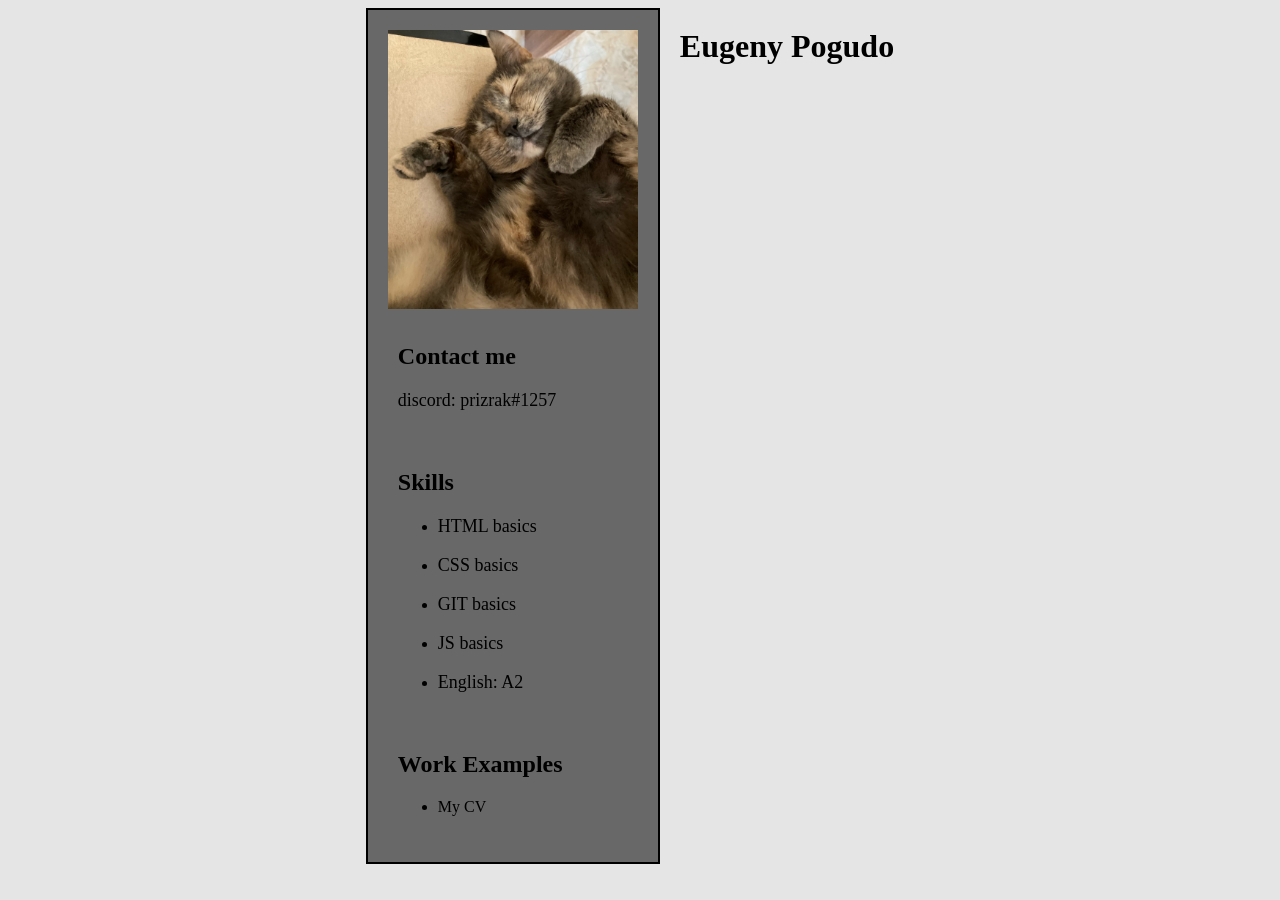
==== index.html @ e800ff75 "feat: name column add" ====
<!DOCTYPE html>
<html lang="en">
<head>
    <link rel="stylesheet" href="style.css">
    <meta charset="UTF-8">
    <meta http-equiv="X-UA-Compatible" content="IE=edge">
    <meta name="viewport" content="width=device-width, initial-scale=1.0">
    <title>Document</title>
</head>
<body>
    <div class='foundation'>
        <div class="cat-column">
            <img class='cat' src="cat.jpg">
            <div class="info">
                <h2>Contact me</h2>
                <p class="text">discord: prizrak#1257</p>
            </div>
            <div class="info">
                <h2 >Skills</h2>
                <ul>
                    <li>
                        <p class="text">HTML basics</p>
                    </li>
                    <li>
                        <p class="text">CSS basics</p>
                    </li>
                    <li>
                        <p class="text">GIT basics</p>
                    </li>
                    <li>
                        <p class="text">JS basics</p>
                    </li>
                    <li>
                        <p class="text">English: A2</p>
                    </li>
                </ul>
            </div>
            <div class="info">
                <h2>Work Examples</h2>
                <ul>
                    <li><a href="https://github.com/aranek666/rsschool-cv/blob/gh-pages/cv.md">My CV</a></li>
                </ul>
            </div>
        </div>
        <h1 class="name">Eugeny Pogudo</h1>
    </div>
</body>
</html>
---- style.css ----
body {
    background-color: rgb(229, 229, 229);
}
.foundation {
   display: flex;
   justify-content: center; 
}
.cat {
    width: 250px;   
}
.name {
    padding: 20px;
    margin: 0;
}
.cat-column {
    background-color: rgb(104, 104, 104);
    padding: 20px;
    border: 2px solid black
}
.info {
    padding: 10px;
}
.text {
    font-size: 18px;
}
a {
    text-decoration: none;
    color: black;
}
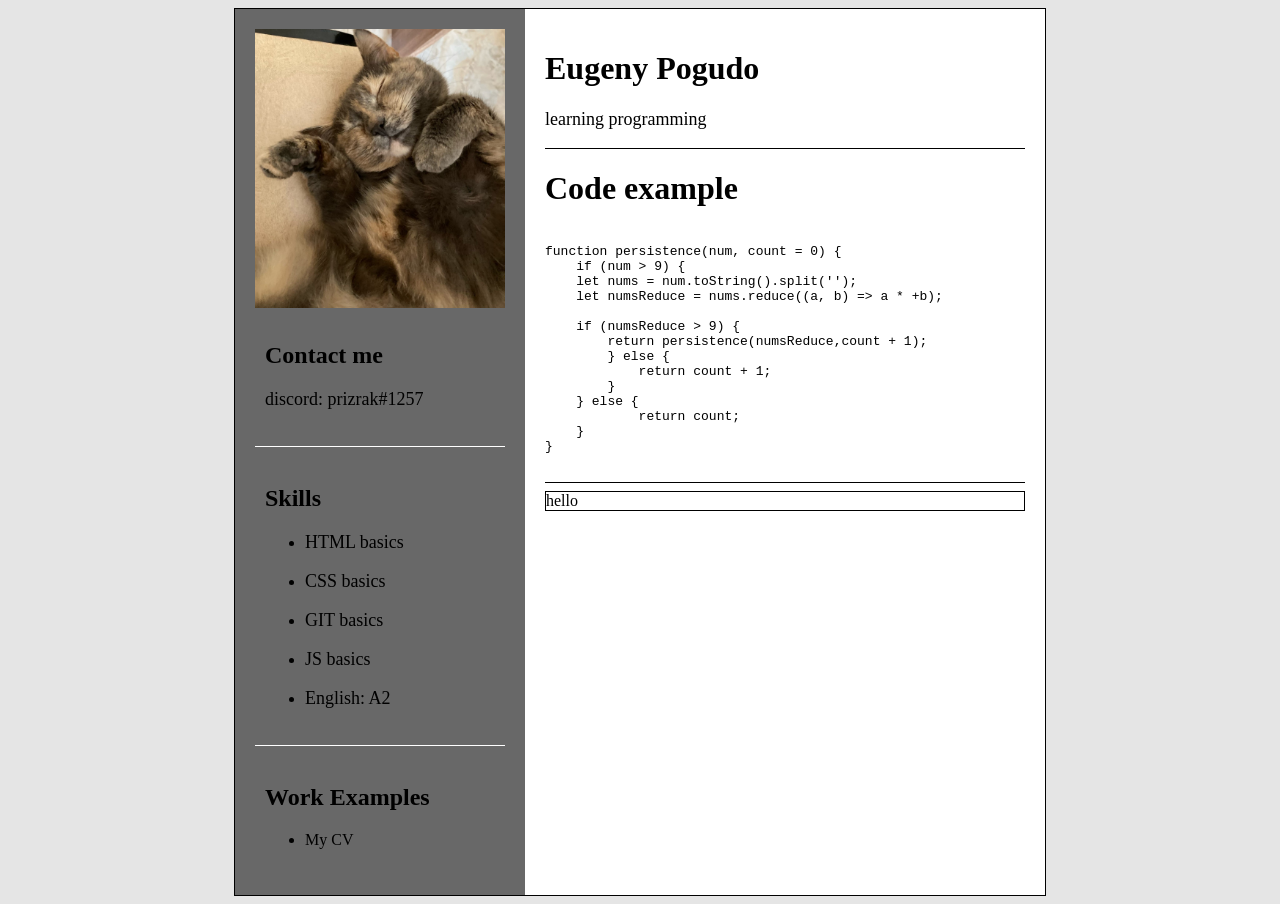
==== commit 34a9e8bb: "feat: cat-column" ====
--- a/index.html
+++ b/index.html
@@ -15,6 +15,7 @@
                 <h2>Contact me</h2>
                 <p class="text">discord: prizrak#1257</p>
             </div>
+            <hr class="hr-cat">
             <div class="info">
                 <h2 >Skills</h2>
                 <ul>
@@ -35,6 +36,7 @@
                     </li>
                 </ul>
             </div>
+            <hr class="hr-cat">
             <div class="info">
                 <h2>Work Examples</h2>
                 <ul>
@@ -42,7 +44,34 @@
                 </ul>
             </div>
         </div>
-        <h1 class="name">Eugeny Pogudo</h1>
+        <div class="name-column">
+            <div>
+                <h1 class="name">Eugeny Pogudo</h1>
+                <p class="text"> learning programming</p>
+            </div>
+            <hr class="hr-name">
+            <div>
+                <h1>Code example</h1>
+                <pre><code>
+function persistence(num, count = 0) {  
+    if (num > 9) {
+    let nums = num.toString().split('');
+    let numsReduce = nums.reduce((a, b) => a * +b);
+                            
+    if (numsReduce > 9) { 
+        return persistence(numsReduce,count + 1);
+        } else {
+            return count + 1;
+        }
+    } else {
+            return count;
+    }
+}
+                </code></pre>
+            </div>
+            <hr class="hr-name">
+            <footer>hello</footer>
+        </div>
     </div>
 </body>
 </html>
--- a/style.css
+++ b/style.css
@@ -3,19 +3,23 @@
 }
 .foundation {
    display: flex;
-   justify-content: center; 
+   justify-content: center;
+   
+
 }
 .cat {
     width: 250px;   
 }
 .name {
-    padding: 20px;
-    margin: 0;
+   padding: 0;
+   
 }
 .cat-column {
     background-color: rgb(104, 104, 104);
     padding: 20px;
-    border: 2px solid black
+    border-left: 1px solid black;
+    border-top: 1px solid black;
+    border-bottom: 1px solid black;
 }
 .info {
     padding: 10px;
@@ -26,4 +30,29 @@
 a {
     text-decoration: none;
     color: black;
+}
+.name-column {
+    background-color: white;
+    border-right: 1px solid black;
+    border-top: 1px solid black;
+    border-bottom: 1px solid black;
+    padding: 20px;
+    width: 30em;
+}
+.hr-cat {
+    border: none; 
+    background-color: white;
+    color: white; 
+    height: 1px;
+}
+.hr-name {
+    border: none; 
+    background-color: black;
+    color: black; 
+    height: 1px;
+}
+footer {
+    display: flex;
+    
+    border: 1px solid black;
 }
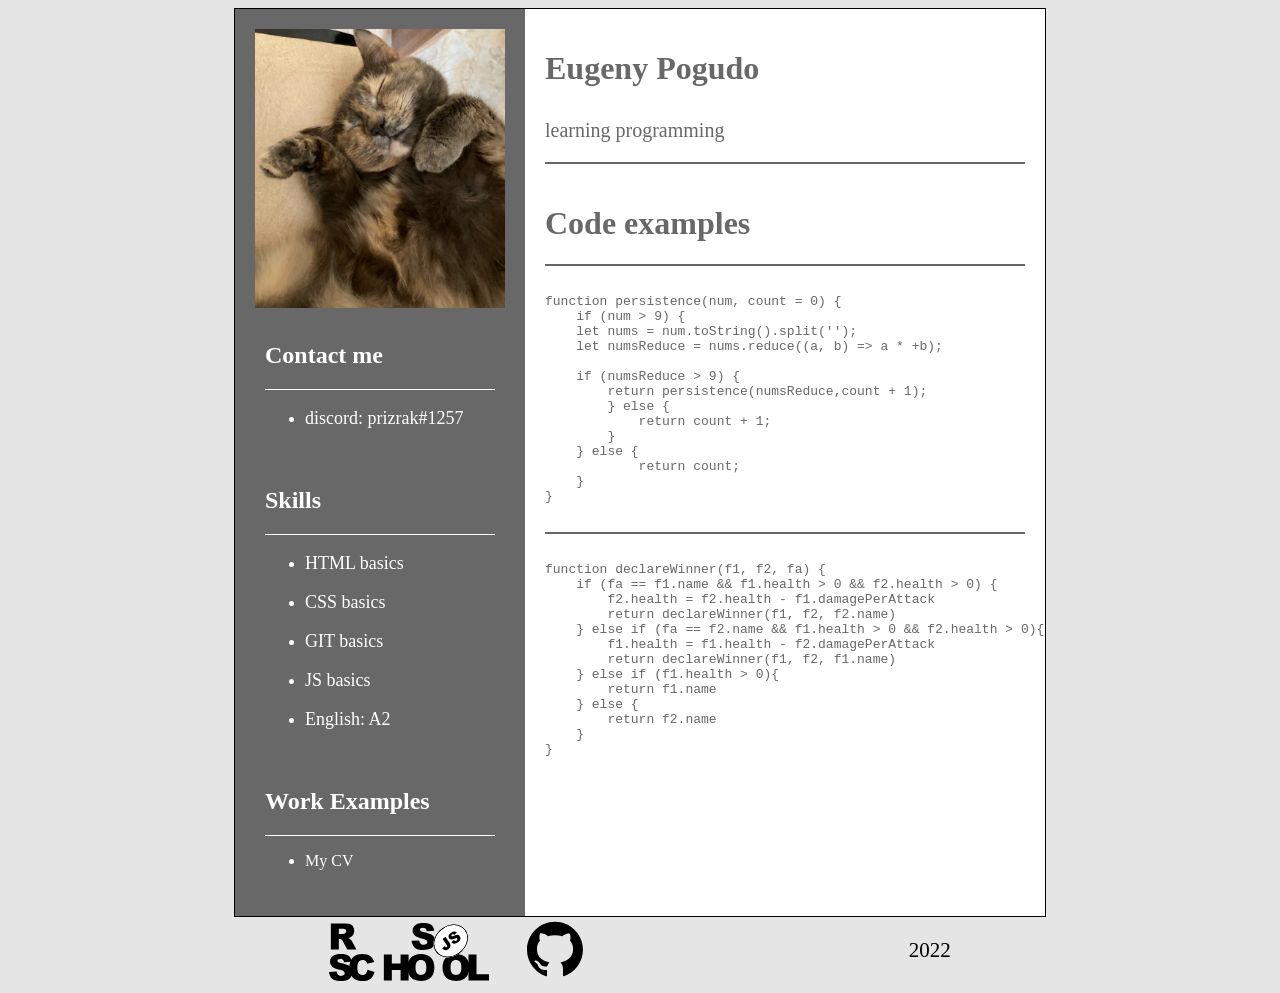
==== commit 78ec67f4: "feat: footer and examples" ====
--- a/index.html
+++ b/index.html
@@ -8,51 +8,61 @@
     <title>Document</title>
 </head>
 <body>
+    <header>
+        
+    </header>
     <div class='foundation'>
         <div class="cat-column">
-            <img class='cat' src="cat.jpg">
+            <img class='cat' src="cat.jpg" alt="фотография не загружена">
             <div class="info">
-                <h2>Contact me</h2>
-                <p class="text">discord: prizrak#1257</p>
+                <h2 class="color-white">Contact me</h2>
+                <hr class="hr-cat">
+                <ul>
+                    <li class="color-white">
+                        <p class="text">discord: prizrak#1257</p>
+                    </li>
+                </ul>
             </div>
-            <hr class="hr-cat">
+            
             <div class="info">
-                <h2 >Skills</h2>
+                <h2 class="color-white">Skills</h2>
+                <hr class="hr-cat">
                 <ul>
-                    <li>
+                    <li class="color-white">
                         <p class="text">HTML basics</p>
                     </li>
-                    <li>
+                    <li class="color-white">
                         <p class="text">CSS basics</p>
                     </li>
-                    <li>
+                    <li class="color-white">
                         <p class="text">GIT basics</p>
                     </li>
-                    <li>
+                    <li class="color-white">
                         <p class="text">JS basics</p>
                     </li>
-                    <li>
+                    <li class="color-white">
                         <p class="text">English: A2</p>
                     </li>
                 </ul>
             </div>
-            <hr class="hr-cat">
             <div class="info">
-                <h2>Work Examples</h2>
+                <h2 class="color-white">Work Examples</h2>
+                <hr class="hr-cat">
                 <ul>
-                    <li><a href="https://github.com/aranek666/rsschool-cv/blob/gh-pages/cv.md">My CV</a></li>
+                    <li class="color-white"><a class="color-white" href="https://github.com/aranek666/rsschool-cv/blob/gh-pages/cv.md">My CV</a></li>
                 </ul>
             </div>
         </div>
         <div class="name-column">
             <div>
                 <h1 class="name">Eugeny Pogudo</h1>
-                <p class="text"> learning programming</p>
+                <p class="text-name"> learning programming</p>
             </div>
             <hr class="hr-name">
             <div>
-                <h1>Code example</h1>
-                <pre><code>
+                <h1 class="code">Code examples</h1>
+                <hr class="hr-name">
+                <pre><code class="color-grey">
 function persistence(num, count = 0) {  
     if (num > 9) {
     let nums = num.toString().split('');
@@ -68,10 +78,32 @@
     }
 }
                 </code></pre>
+                <hr class="hr-name">
+                <pre><code  class="color-grey">
+function declareWinner(f1, f2, fa) {
+    if (fa == f1.name && f1.health > 0 && f2.health > 0) {
+        f2.health = f2.health - f1.damagePerAttack
+        return declareWinner(f1, f2, f2.name)
+    } else if (fa == f2.name && f1.health > 0 && f2.health > 0){
+        f1.health = f1.health - f2.damagePerAttack
+        return declareWinner(f1, f2, f1.name)
+    } else if (f1.health > 0){
+        return f1.name
+    } else {
+        return f2.name
+    }
+}
+                </code></pre>
             </div>
-            <hr class="hr-name">
-            <footer>hello</footer>
-        </div>
+        </div>      
     </div>
+    <footer>
+        <nav>
+            <a href="https://rs.school/"><img class="rs_img" src="rs_school_js.svg"></a>
+            <a href="https://github.com/aranek666"><img class="git_img" src="git.svg"></a>
+        </nav>  
+            <p class="year">2022</p>
+       
+    </footer>
 </body>
 </html>
--- a/style.css
+++ b/style.css
@@ -12,6 +12,8 @@
 }
 .name {
    padding: 0;
+   color: rgb(104, 104, 104);
+   padding-bottom: 10px;
    
 }
 .cat-column {
@@ -26,6 +28,11 @@
 }
 .text {
     font-size: 18px;
+    color: white;
+}
+.text-name {
+    font-size: 20px;
+    color: rgb(104, 104, 104);
 }
 a {
     text-decoration: none;
@@ -47,12 +54,34 @@
 }
 .hr-name {
     border: none; 
-    background-color: black;
-    color: black; 
-    height: 1px;
+    background-color: rgb(104, 104, 104);
+    color: rgb(104, 104, 104); 
+    height: 2px;
+    
 }
 footer {
     display: flex;
-    
-    border: 1px solid black;
+    justify-content: space-evenly;
+    background-color: rgb(229, 229, 229);
+}
+.rs_img {
+    width: 10em;
+}
+.year {
+    font-size: 21px;
+}
+.color-grey {
+    color: rgb(104, 104, 104);
+}
+.color-white {
+    color: white;
+}
+.code {
+    padding-top: 20px;
+    padding-bottom: 0px;
+    color: rgb(104, 104, 104);
+}
+.git_img {
+    width: 4em;
+    padding-left: 30px;
 }
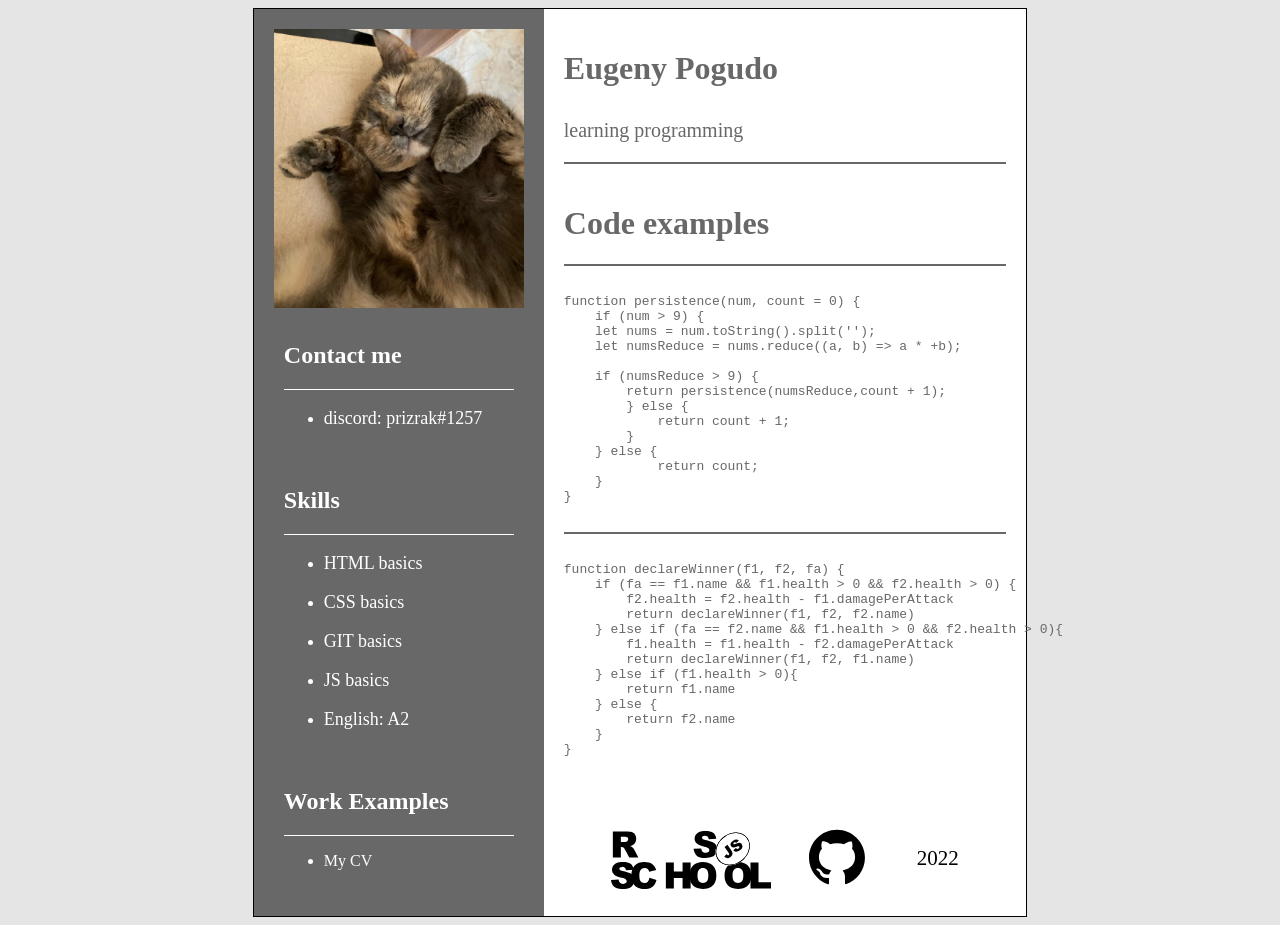
==== commit d1bb47f3: "fix: footer" ====
--- a/index.html
+++ b/index.html
@@ -94,16 +94,17 @@
     }
 }
                 </code></pre>
+                <footer>
+                    <nav>
+                        <a href="https://rs.school/"><img class="rs_img" src="rs_school_js.svg" alt="иконка не загружена"></a>
+                        <a href="https://github.com/aranek666"><img class="git_img" src="git.svg" alt="иконка не загружена"></a>
+                    </nav>  
+                        <p class="year">2022</p>
+                   
+                </footer>
             </div>
         </div>      
     </div>
-    <footer>
-        <nav>
-            <a href="https://rs.school/"><img class="rs_img" src="rs_school_js.svg"></a>
-            <a href="https://github.com/aranek666"><img class="git_img" src="git.svg"></a>
-        </nav>  
-            <p class="year">2022</p>
-       
-    </footer>
+   
 </body>
 </html>
--- a/style.css
+++ b/style.css
@@ -44,7 +44,7 @@
     border-top: 1px solid black;
     border-bottom: 1px solid black;
     padding: 20px;
-    width: 30em;
+    width: 35%;
 }
 .hr-cat {
     border: none; 
@@ -62,7 +62,8 @@
 footer {
     display: flex;
     justify-content: space-evenly;
-    background-color: rgb(229, 229, 229);
+    padding-top: 40px;
+    background-color: white;
 }
 .rs_img {
     width: 10em;
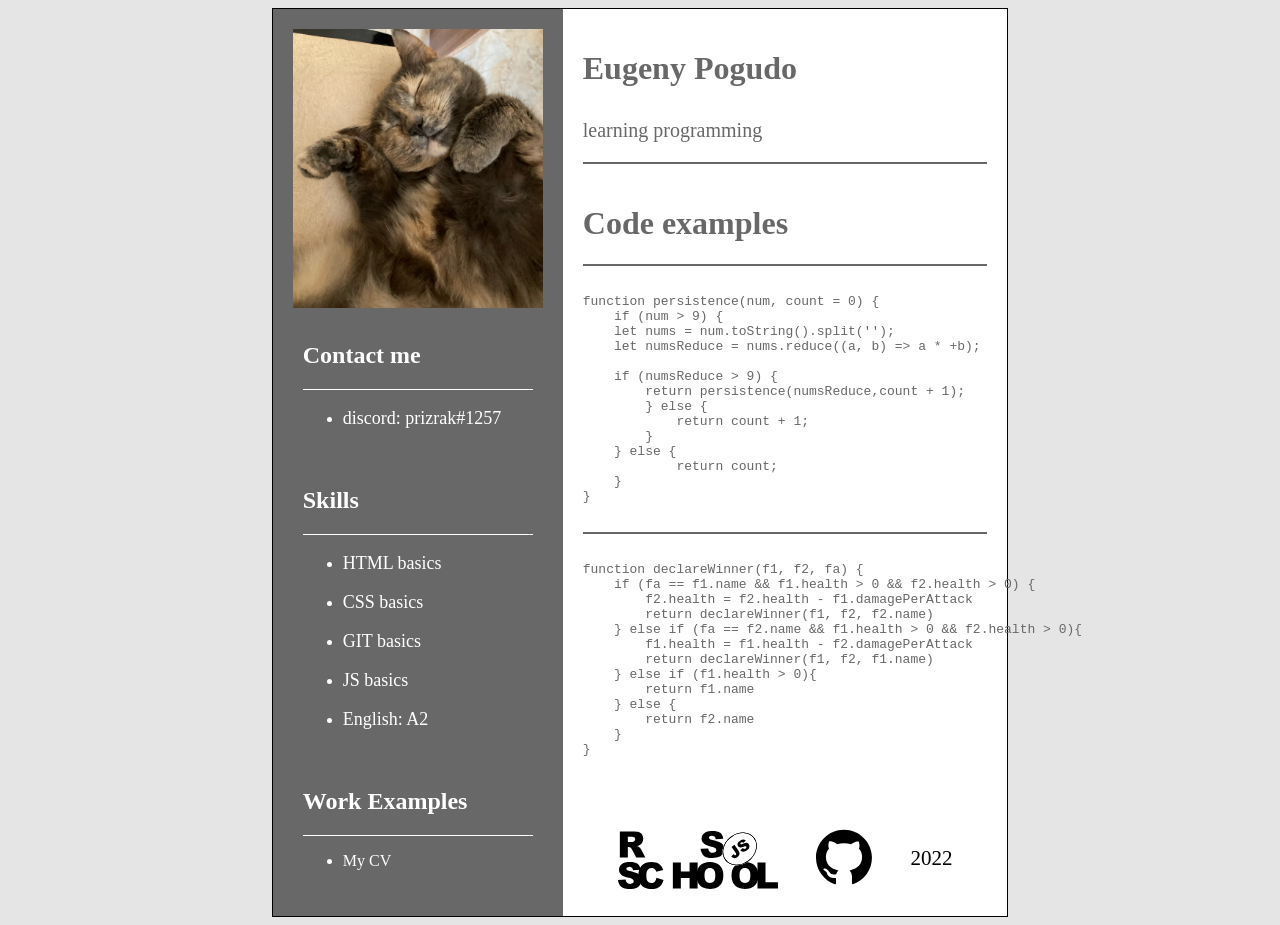
==== commit 17a24e83: "fix: header" ====
--- a/index.html
+++ b/index.html
@@ -8,9 +8,7 @@
     <title>Document</title>
 </head>
 <body>
-    <header>
-        
-    </header>
+    
     <div class='foundation'>
         <div class="cat-column">
             <img class='cat' src="cat.jpg" alt="фотография не загружена">
@@ -55,7 +53,9 @@
         </div>
         <div class="name-column">
             <div>
-                <h1 class="name">Eugeny Pogudo</h1>
+                <header>
+                    <h1 class="name">Eugeny Pogudo</h1>
+                </header>
                 <p class="text-name"> learning programming</p>
             </div>
             <hr class="hr-name">
--- a/style.css
+++ b/style.css
@@ -44,7 +44,7 @@
     border-top: 1px solid black;
     border-bottom: 1px solid black;
     padding: 20px;
-    width: 35%;
+    width: 32%;
 }
 .hr-cat {
     border: none; 
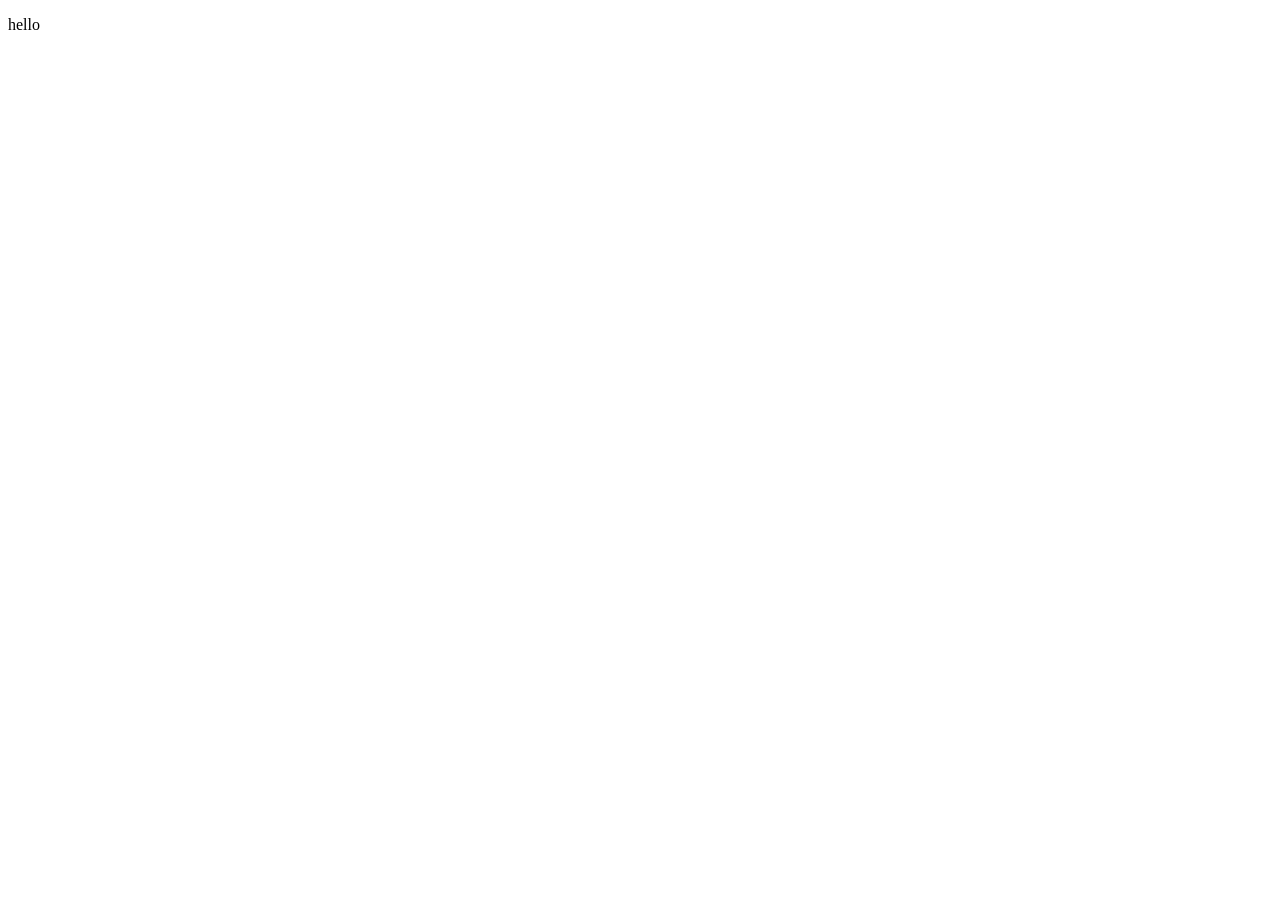
==== commit f77f3213: "feat: html file" ====
--- a/index.html
+++ b/index.html
@@ -1,110 +1,12 @@
 <!DOCTYPE html>
 <html lang="en">
 <head>
-    <link rel="stylesheet" href="style.css">
     <meta charset="UTF-8">
     <meta http-equiv="X-UA-Compatible" content="IE=edge">
     <meta name="viewport" content="width=device-width, initial-scale=1.0">
     <title>Document</title>
 </head>
 <body>
-    
-    <div class='foundation'>
-        <div class="cat-column">
-            <img class='cat' src="cat.jpg" alt="фотография не загружена">
-            <div class="info">
-                <h2 class="color-white">Contact me</h2>
-                <hr class="hr-cat">
-                <ul>
-                    <li class="color-white">
-                        <p class="text">discord: prizrak#1257</p>
-                    </li>
-                </ul>
-            </div>
-            
-            <div class="info">
-                <h2 class="color-white">Skills</h2>
-                <hr class="hr-cat">
-                <ul>
-                    <li class="color-white">
-                        <p class="text">HTML basics</p>
-                    </li>
-                    <li class="color-white">
-                        <p class="text">CSS basics</p>
-                    </li>
-                    <li class="color-white">
-                        <p class="text">GIT basics</p>
-                    </li>
-                    <li class="color-white">
-                        <p class="text">JS basics</p>
-                    </li>
-                    <li class="color-white">
-                        <p class="text">English: A2</p>
-                    </li>
-                </ul>
-            </div>
-            <div class="info">
-                <h2 class="color-white">Work Examples</h2>
-                <hr class="hr-cat">
-                <ul>
-                    <li class="color-white"><a class="color-white" href="https://github.com/aranek666/rsschool-cv/blob/gh-pages/cv.md">My CV</a></li>
-                </ul>
-            </div>
-        </div>
-        <div class="name-column">
-            <div>
-                <header>
-                    <h1 class="name">Eugeny Pogudo</h1>
-                </header>
-                <p class="text-name"> learning programming</p>
-            </div>
-            <hr class="hr-name">
-            <div>
-                <h1 class="code">Code examples</h1>
-                <hr class="hr-name">
-                <pre><code class="color-grey">
-function persistence(num, count = 0) {  
-    if (num > 9) {
-    let nums = num.toString().split('');
-    let numsReduce = nums.reduce((a, b) => a * +b);
-                            
-    if (numsReduce > 9) { 
-        return persistence(numsReduce,count + 1);
-        } else {
-            return count + 1;
-        }
-    } else {
-            return count;
-    }
-}
-                </code></pre>
-                <hr class="hr-name">
-                <pre><code  class="color-grey">
-function declareWinner(f1, f2, fa) {
-    if (fa == f1.name && f1.health > 0 && f2.health > 0) {
-        f2.health = f2.health - f1.damagePerAttack
-        return declareWinner(f1, f2, f2.name)
-    } else if (fa == f2.name && f1.health > 0 && f2.health > 0){
-        f1.health = f1.health - f2.damagePerAttack
-        return declareWinner(f1, f2, f1.name)
-    } else if (f1.health > 0){
-        return f1.name
-    } else {
-        return f2.name
-    }
-}
-                </code></pre>
-                <footer>
-                    <nav>
-                        <a href="https://rs.school/"><img class="rs_img" src="rs_school_js.svg" alt="иконка не загружена"></a>
-                        <a href="https://github.com/aranek666"><img class="git_img" src="git.svg" alt="иконка не загружена"></a>
-                    </nav>  
-                        <p class="year">2022</p>
-                   
-                </footer>
-            </div>
-        </div>      
-    </div>
-   
+    <p>hello</p>
 </body>
 </html>
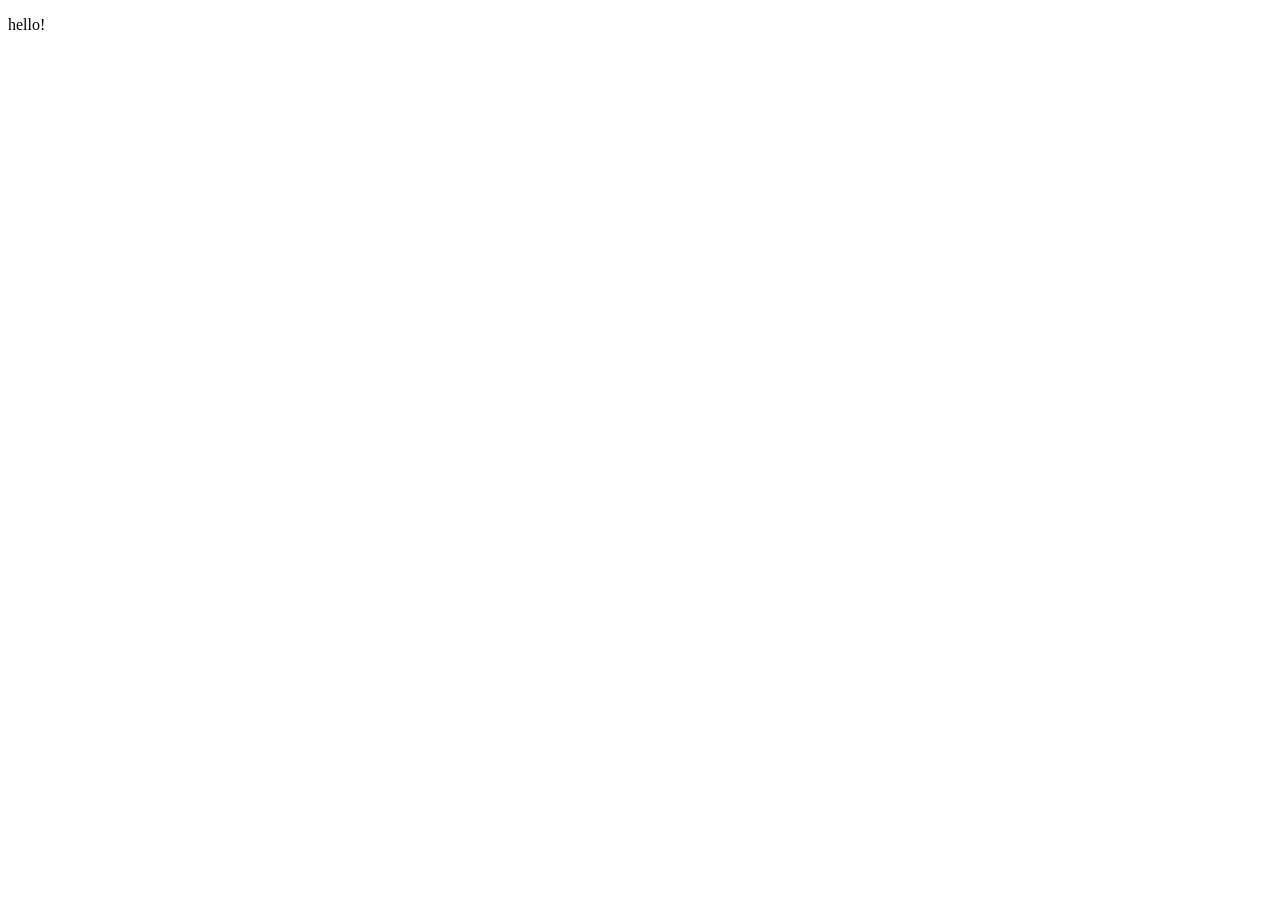
==== commit dd36b9f1: "feat: html" ====
--- a/index.html
+++ b/index.html
@@ -7,6 +7,6 @@
     <title>Document</title>
 </head>
 <body>
-    <p>hello</p>
+    <p>hello!</p>
 </body>
 </html>
